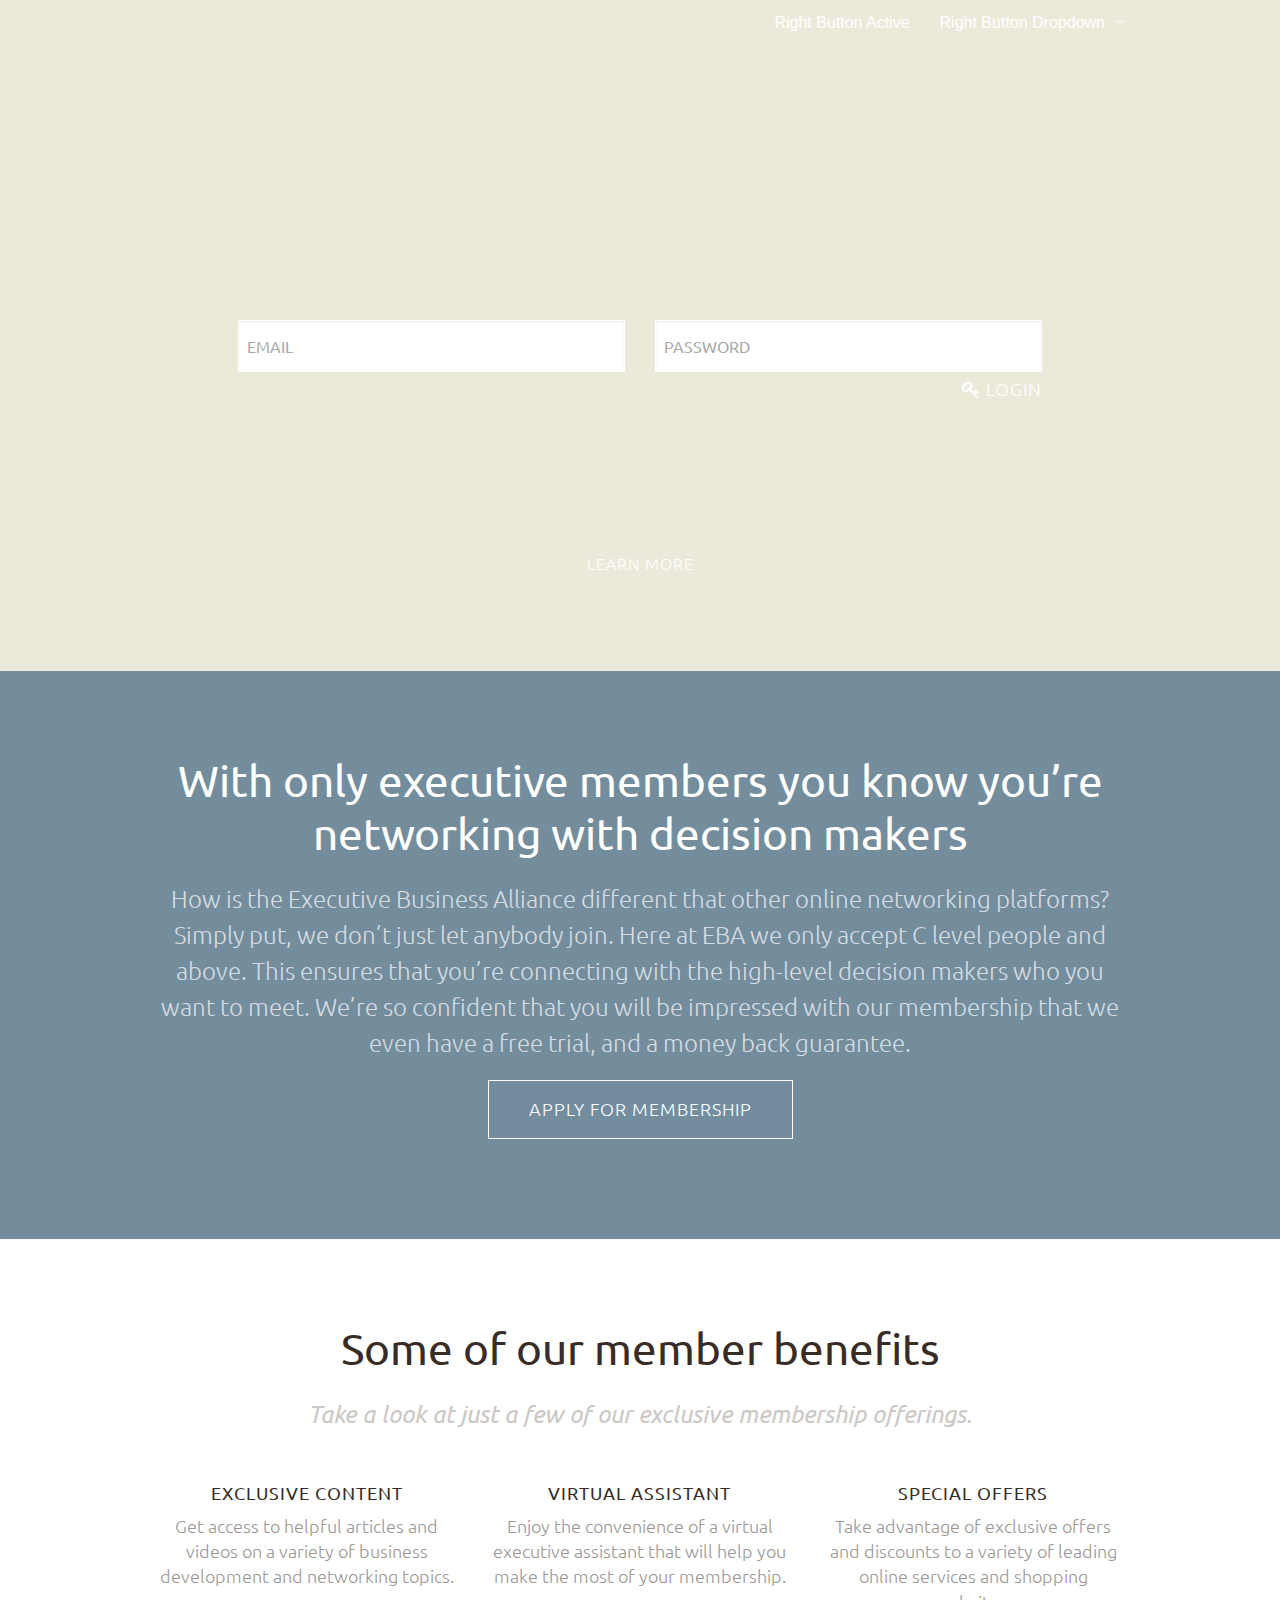
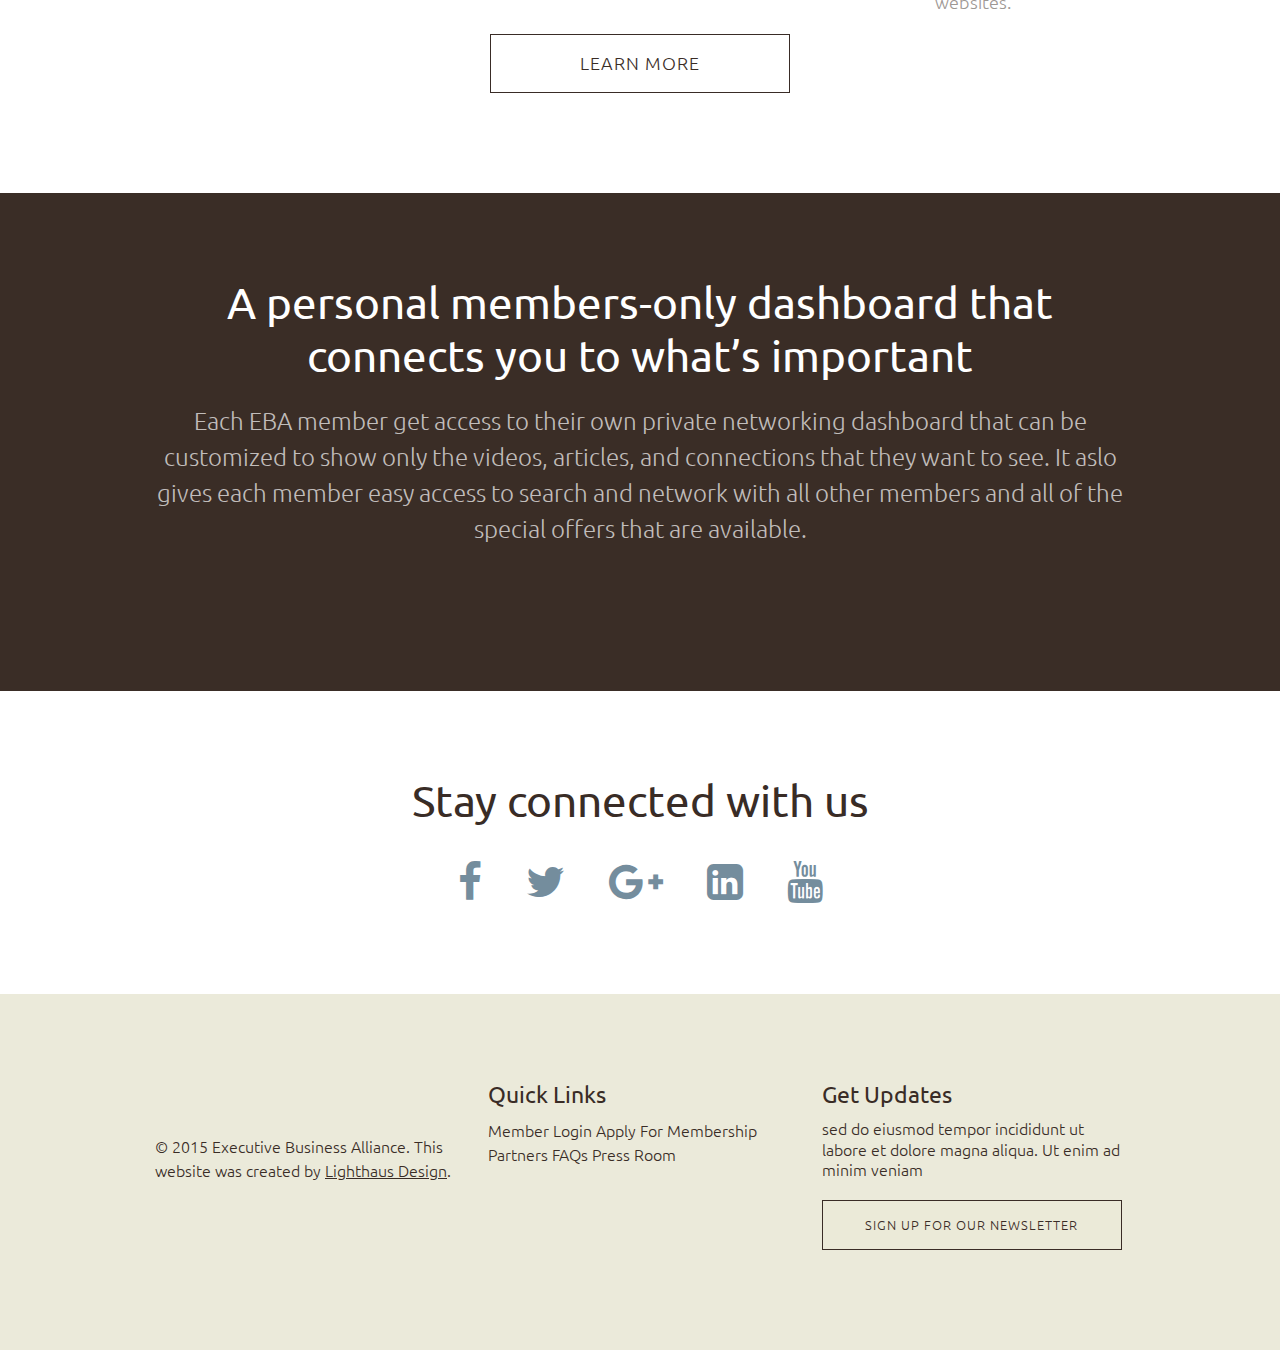
==== home.html @ 51d60e95 "update intro form" ====
<!DOCTYPE html>
<html class="no-js" lang="en">
<head>
	<title></title>
	<meta charset="UTF-8" />
	<meta http-equiv="X-UA-Compatible" content="IE=edge,chrome=1" />
	<meta name="author" content="revivemarketing.org" />
	<meta name="keywords" lang="en-us" content="" />
	<meta name="date" content="2012-01-01T08:49:37+00:00" />
	<meta name="description" content="" />
	<meta name="robots" content="index, follow" />
	<meta name="copyright" content="Copyright © 2015 All Rights Reserved" />
	<meta name="google-site-verification" content="">
	<meta name="viewport" content="width=device-width, initial-scale=1.0" />
	<meta name="apple-mobile-web-app-capable" content="yes" />

	<link href="img/startup.png" rel="apple-touch-startup-image" />
	<link href="img/apple-touch-icon.png" rel="apple-touch-icon" />
	<link href="img/apple-touch-icon-76x76.png" rel="apple-touch-icon" sizes="76x76" />
	<link href="img/apple-touch-icon-120x120.png" rel="apple-touch-icon" sizes="120x120" />
	<link href="img/apple-touch-icon-152x152.png" rel="apple-touch-icon" sizes="152x152" />
	<link rel="shortcut icon" href="img/favicon.ico" type="image/x-icon"/>
	
	<link href='http://fonts.googleapis.com/css?family=Ubuntu:400,300,300italic,500,700' rel='stylesheet' type='text/css'>
	<link rel="stylesheet" href="//maxcdn.bootstrapcdn.com/font-awesome/4.3.0/css/font-awesome.min.css">
	<link media="screen,print" rel="stylesheet" href="css/foundation.css" />
	<script src="js/vendor/modernizr.js"></script>

	<!--[if IE]>
	<script src="http://html5shiv.googlecode.com/svn/trunk/html5.js"></script>
	<![endif]-->
</head>
<body>
	<header id="header" class="contain-to-grid">
		<nav class="top-bar" data-topbar role="navigation">
		  <ul class="title-area">
		    <li class="name">
		      <h1><a href="#"></a></h1>
		    </li>
		     <!-- Remove the class "menu-icon" to get rid of menu icon. Take out "Menu" to just have icon alone -->
		    <li class="toggle-topbar menu-icon"><a href="#"><span>Menu</span></a></li>
		  </ul>

		  <section class="top-bar-section">
		    <!-- Right Nav Section -->
		    <ul class="right">
		      <li class="active"><a href="#">Right Button Active</a></li>
		      <li class="has-dropdown">
		        <a href="#">Right Button Dropdown</a>
		        <ul class="dropdown">
		          <li><a href="#">First link in dropdown</a></li>
		          <li class="active"><a href="#">Active link in dropdown</a></li>
		        </ul>
		      </li>
		    </ul>

		    <!-- Left Nav Section 
		    <ul class="left">
		      <li><a href="#">Left Nav Button</a></li>
		    </ul>
			-->	
		  </section>
		</nav>
	</header><!-- end header #. -->
	<section id="homepage" class="background text-center">
		<div class="row">
		    <div class="small-12 medium-12 large-12 columns">
				<img src="img/logo.png"  class="" id="logo"  alt="" />
				<form action="" method="POST" accept-charset="utf-8" id="" class="">
					<div class="row">
					    <div class="small-12 medium-6 large-5 large-offset-1 columns">
					        <input type="text" name="email"  id="email" value="" placeholder="EMAIL" />
					    </div><!-- end columns -->
					    <div class="small-12 medium-6 large-5 end columns">
					        <input type="password" name="password"  id="password" value="" placeholder="PASSWORD" />
							<button class="button-link right" id=""><i class="fa fa-key"></i> LOGIN</button>
					    </div><!-- end columns -->
					</div><!-- end row -->					
				</form>
				<a href="#learn-more" id="" class="down-arrow">Learn More</a>
		    </div><!-- end columns -->
		</div><!-- end row -->
	</section><!-- end section #landing-intro. -->	
	
	<section class="blue text-center" id="learn-more">
		<div class="row">
		    <div class="small-12 medium-12 large-12 columns">
				<h2 class="text-center">With only executive members you know you’re networking with decision makers</h2>
				<p class="text-center">How is the Executive Business Alliance different that other online networking platforms? Simply put, we don’t just let anybody join. Here at EBA we only accept C level people and above. This ensures that you’re connecting with the high-level decision makers who you want to meet. We’re so confident that you will be impressed with our membership that we even have a free trial, and a money back guarantee.</p>
				<a href="javascript:void(0);" id="" class="button cta-button">APPLY FOR MEMBERSHIP</a>
		    </div><!-- end columns -->
		</div><!-- end row -->
	</section><!-- end section #.blue -->
	
	<section class="white text-center">
		<div class="row">
		    <div class="small-12 medium-12 large-12 columns">
		        <h2 class="">Some of our member benefits</h2>
				<p><em>Take a look at just a few of our exclusive membership offerings.</em></p>
				<div class="row">
				    <div class="small-12 medium-12 large-4 columns">
				        <img src="img/icon-orange-paperclip.png" class="benefit-icon" alt="" />
						<h5 class="">EXCLUSIVE CONTENT</h5>
						<p class="sub-text">Get access to helpful articles and videos on a variety of business development and networking topics.</p>
				    </div><!-- end columns -->
				    <div class="small-12 medium-12 large-4 columns">
				        <img src="img/icon-orange-support.png" class="benefit-icon" alt="" />
						<h5 class="">VIRTUAL ASSISTANT</h5>
						<p class="sub-text">Enjoy the convenience of a virtual executive assistant that will help you make the most of your membership.</p>
				    </div><!-- end columns -->
				    <div class="small-12 medium-12 large-4 columns">
				        <img src="img/icon-orange-gift.png" class="benefit-icon" alt="" />
						<h5 class="">SPECIAL OFFERS</h5>
						<p class="sub-text">Take advantage of exclusive offers and discounts to a variety of leading online services and shopping websites. </p>
				    </div><!-- end columns -->
				</div><!-- end row -->
				<a href="javascript:void(0);"  class="button secondary cta-button">LEARN MORE</a>
		    </div><!-- end columns -->
		</div><!-- end row -->
		
	</section><!-- end section #.white -->
	
	<section class="brown text-center">
		<div class="row">
		    <div class="small-12 medium-12 large-12 columns">
		        <h2 class="">A personal members-only dashboard that connects you to what’s important </h2>
				<p>Each EBA member get access to their own private networking dashboard that can be customized to show only the videos, articles, and connections that they want to see. It aslo gives each member easy access to search and network with all other members and all of the special offers that are available.</p>	
				<ul class="small-block-grid-2 medium-block-grid-3 large-block-grid-9">
					<li><img src="img/brown-icon-1.png"  class=""  alt="" /></li>
					<li><img src="img/brown-icon-2.png"  class=""  alt="" /></li>
					<li><img src="img/brown-icon-3.png"  class=""  alt="" /></li>
					<li><img src="img/brown-icon-4.png"  class=""  alt="" /></li>
					<li><img src="img/brown-icon-5.png"  class=""  alt="" /></li>
					<li><img src="img/brown-icon-6.png"  class=""  alt="" /></li>
					<li><img src="img/brown-icon-7.png"  class=""  alt="" /></li>
					<li><img src="img/brown-icon-8.png"  class=""  alt="" /></li>
					<li><img src="img/brown-icon-9.png"  class=""  alt="" /></li>
					
				</ul>	        
		    </div><!-- end columns -->
		</div><!-- end row -->
	</section><!-- end section #.class_name -->
	
	<section class="white text-center">
		<div class="row">
		    <div class="small-12 medium-12 large-12 columns">
		        <h2 class="">Stay connected with us</h2>
				<ul class="social-icons">
				  <li><a href="#"><i class="fa fa-facebook"></i></a></li>
				  <li><a href="#"><i class="fa fa-twitter"></i></a></li>
				  <li><a href="#"><i class="fa fa-google-plus"></i></a></li>
				  <li><a href="#"><i class="fa fa-linkedin-square"></i></a></li>
				  <li><a href="#"><i class="fa fa-youtube"></i></a></li>
				</ul>
		    </div><!-- end columns -->
		</div><!-- end row -->
	</section><!-- end section #.white -->
	<section id="footer" class="tan">
		<div class="row">
		    <div class="small-width medium-12 large-4 columns">
				<img src="img/footer-logo.png"  class="" id="footer-logo"  alt="" />
				<div id="copy">© 2015 Executive Business Alliance. This website was created by <a href="http://lighthausdesign.com"  class="">Lighthaus Design</a>.</div><!-- end div#copy -->
		    </div><!-- end columns -->
		    <div class="small-width medium-12 large-4 columns">
		        <h4 class="">Quick Links</h4>
					Member Login
					Apply For Membership
					Partners
					FAQs
					Press Room
		    </div><!-- end columns -->
		    <div class="small-width medium-12 large-4 columns">
		        <h4 class="">Get Updates</h4>
				<p>sed do eiusmod tempor incididunt ut labore et dolore magna aliqua. Ut enim ad minim veniam</p>
				<a href="javascript:void(0);"  class="button cta-button small">SIGN UP FOR OUR NEWSLETTER</a>
		    </div><!-- end columns -->
		</div><!-- end row -->
				
	</section><!-- end section #footer.tan -->

		<!-- Grab Google CDN's jQuery. fall back to local if necessary -->
	<script src="http://ajax.googleapis.com/ajax/libs/jquery/2.1.4/jquery.js" type="text/javascript"></script> 
	<script>window.jQuery || document.write('<script src="js/vendor/jquery.min.js" type="text/javascript"><\/script>')</script>
	
	<script src="js/foundation.min.js"></script>
	<script src="js/app.js"></script>
</body>
</html>
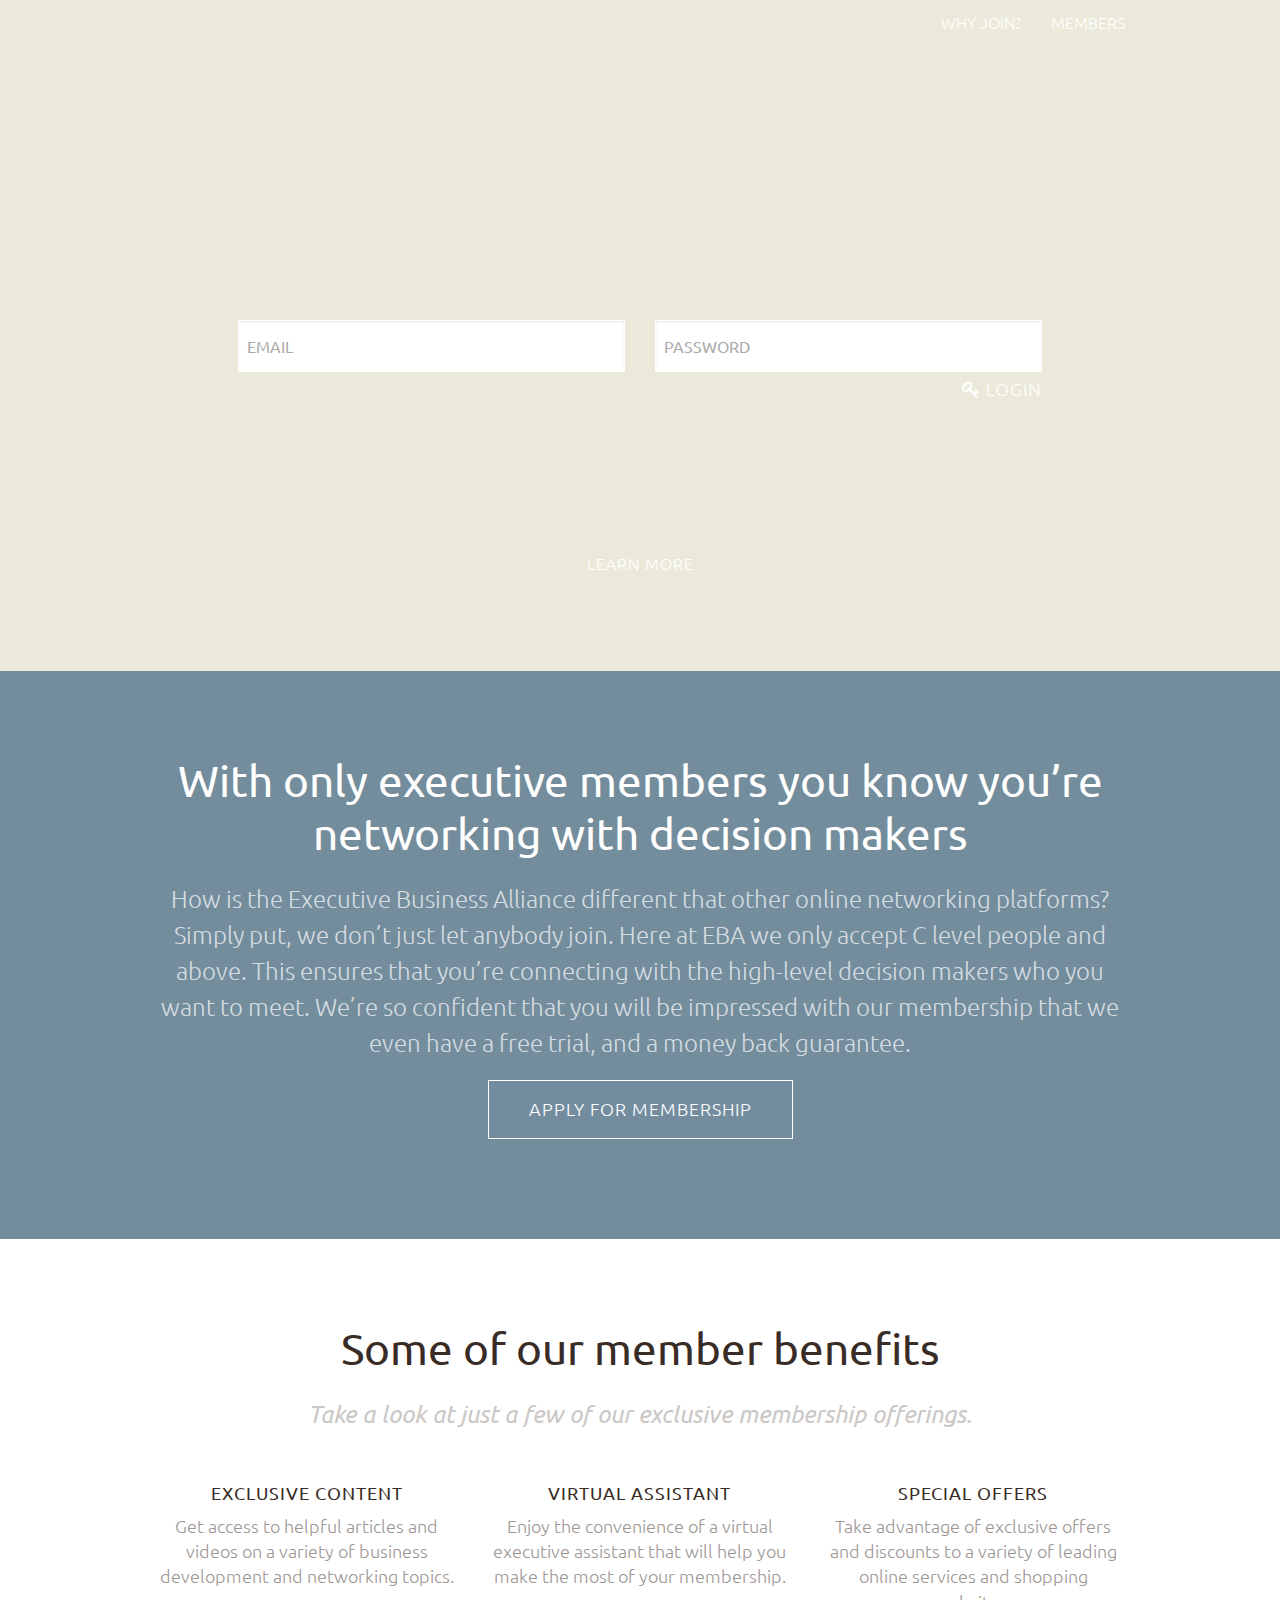
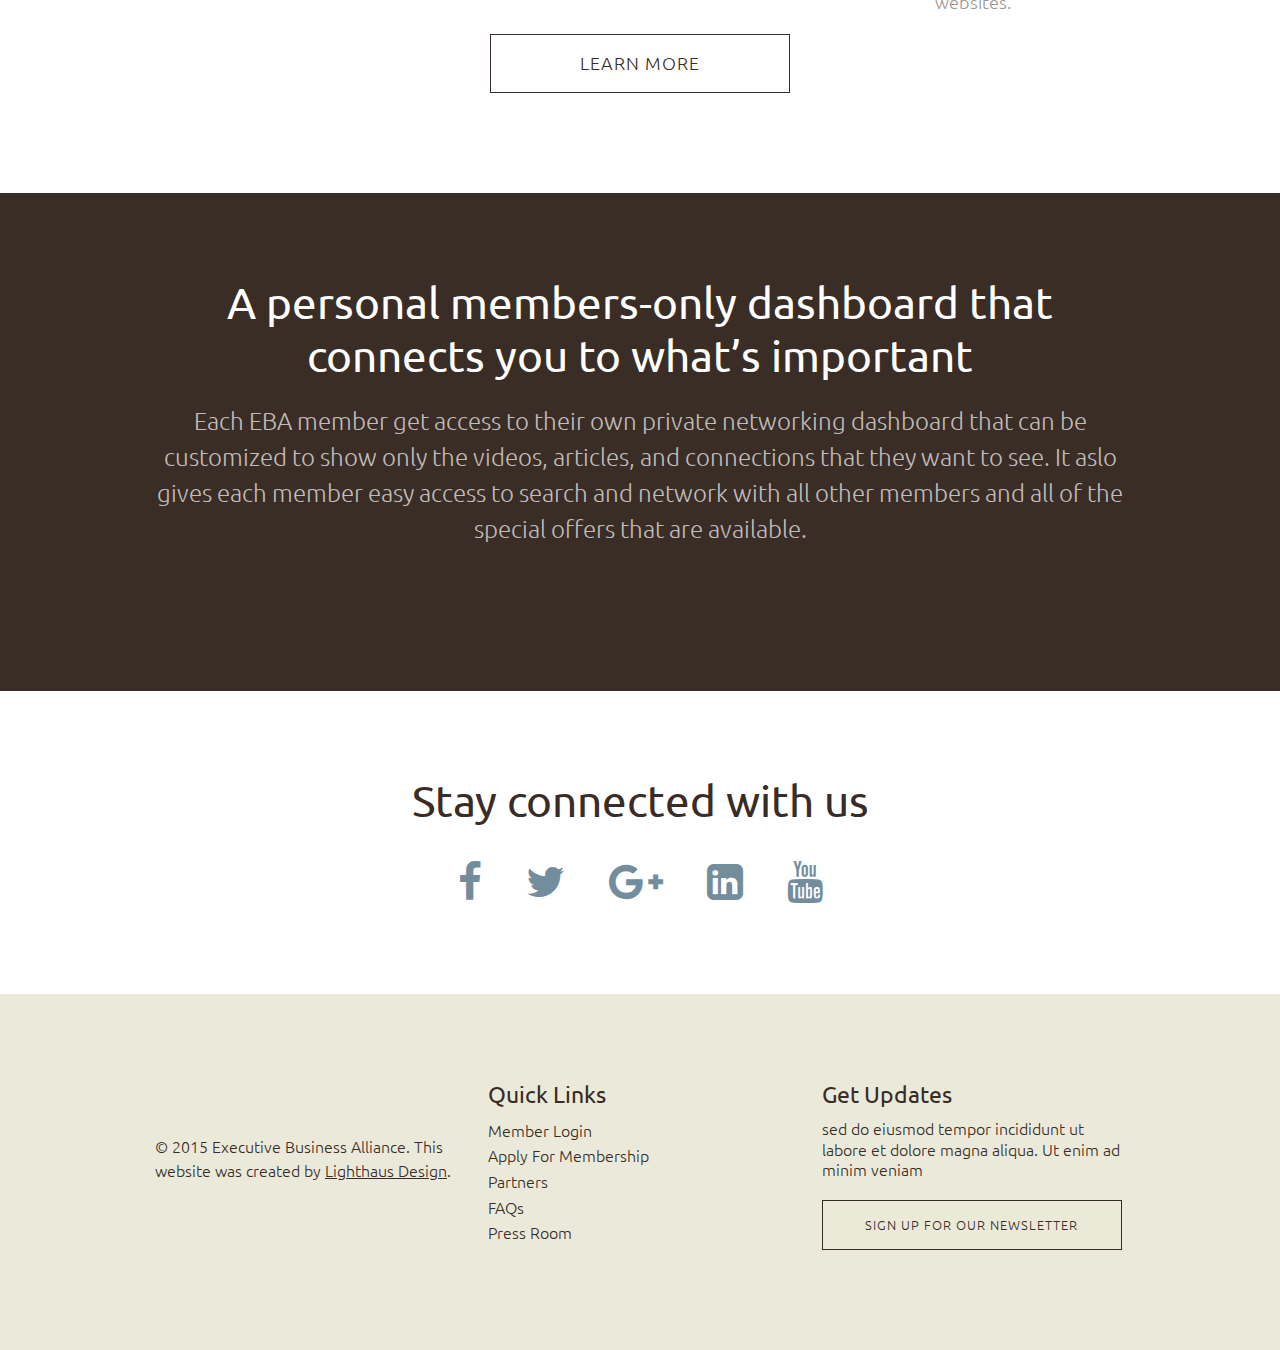
==== commit d5809a11: "updated menu dropdown and mobile menu" ====
--- a/home.html
+++ b/home.html
@@ -44,12 +44,13 @@
 		  <section class="top-bar-section">
 		    <!-- Right Nav Section -->
 		    <ul class="right">
-		      <li class="active"><a href="#">Right Button Active</a></li>
+		      <li class="active"><a href="#">Why Join?</a></li>
 		      <li class="has-dropdown">
-		        <a href="#">Right Button Dropdown</a>
+		        <a href="#">Members</a>
 		        <ul class="dropdown">
-		          <li><a href="#">First link in dropdown</a></li>
-		          <li class="active"><a href="#">Active link in dropdown</a></li>
+		          <li><a href="#">Our Vision</a></li>
+		          <li class="active"><a href="#">Features &amp; Benefits</a></li>
+		          <li><a href="#">Partners</a></li>		
 		        </ul>
 		      </li>
 		    </ul>
@@ -163,11 +164,13 @@
 		    </div><!-- end columns -->
 		    <div class="small-width medium-12 large-4 columns">
 		        <h4 class="">Quick Links</h4>
-					Member Login
-					Apply For Membership
-					Partners
-					FAQs
-					Press Room
+				<ul  class="quick-links">
+					<li><a href="javascript:void(0);" class="">Member Login</a></li>
+					<li><a href="javascript:void(0);" class="">Apply For Membership</a></li>
+					<li><a href="javascript:void(0);" class="">Partners</a></li>
+					<li><a href="javascript:void(0);" class="">FAQs</a></li>
+					<li><a href="javascript:void(0);" class="">Press Room</a></li>
+				</ul>
 		    </div><!-- end columns -->
 		    <div class="small-width medium-12 large-4 columns">
 		        <h4 class="">Get Updates</h4>
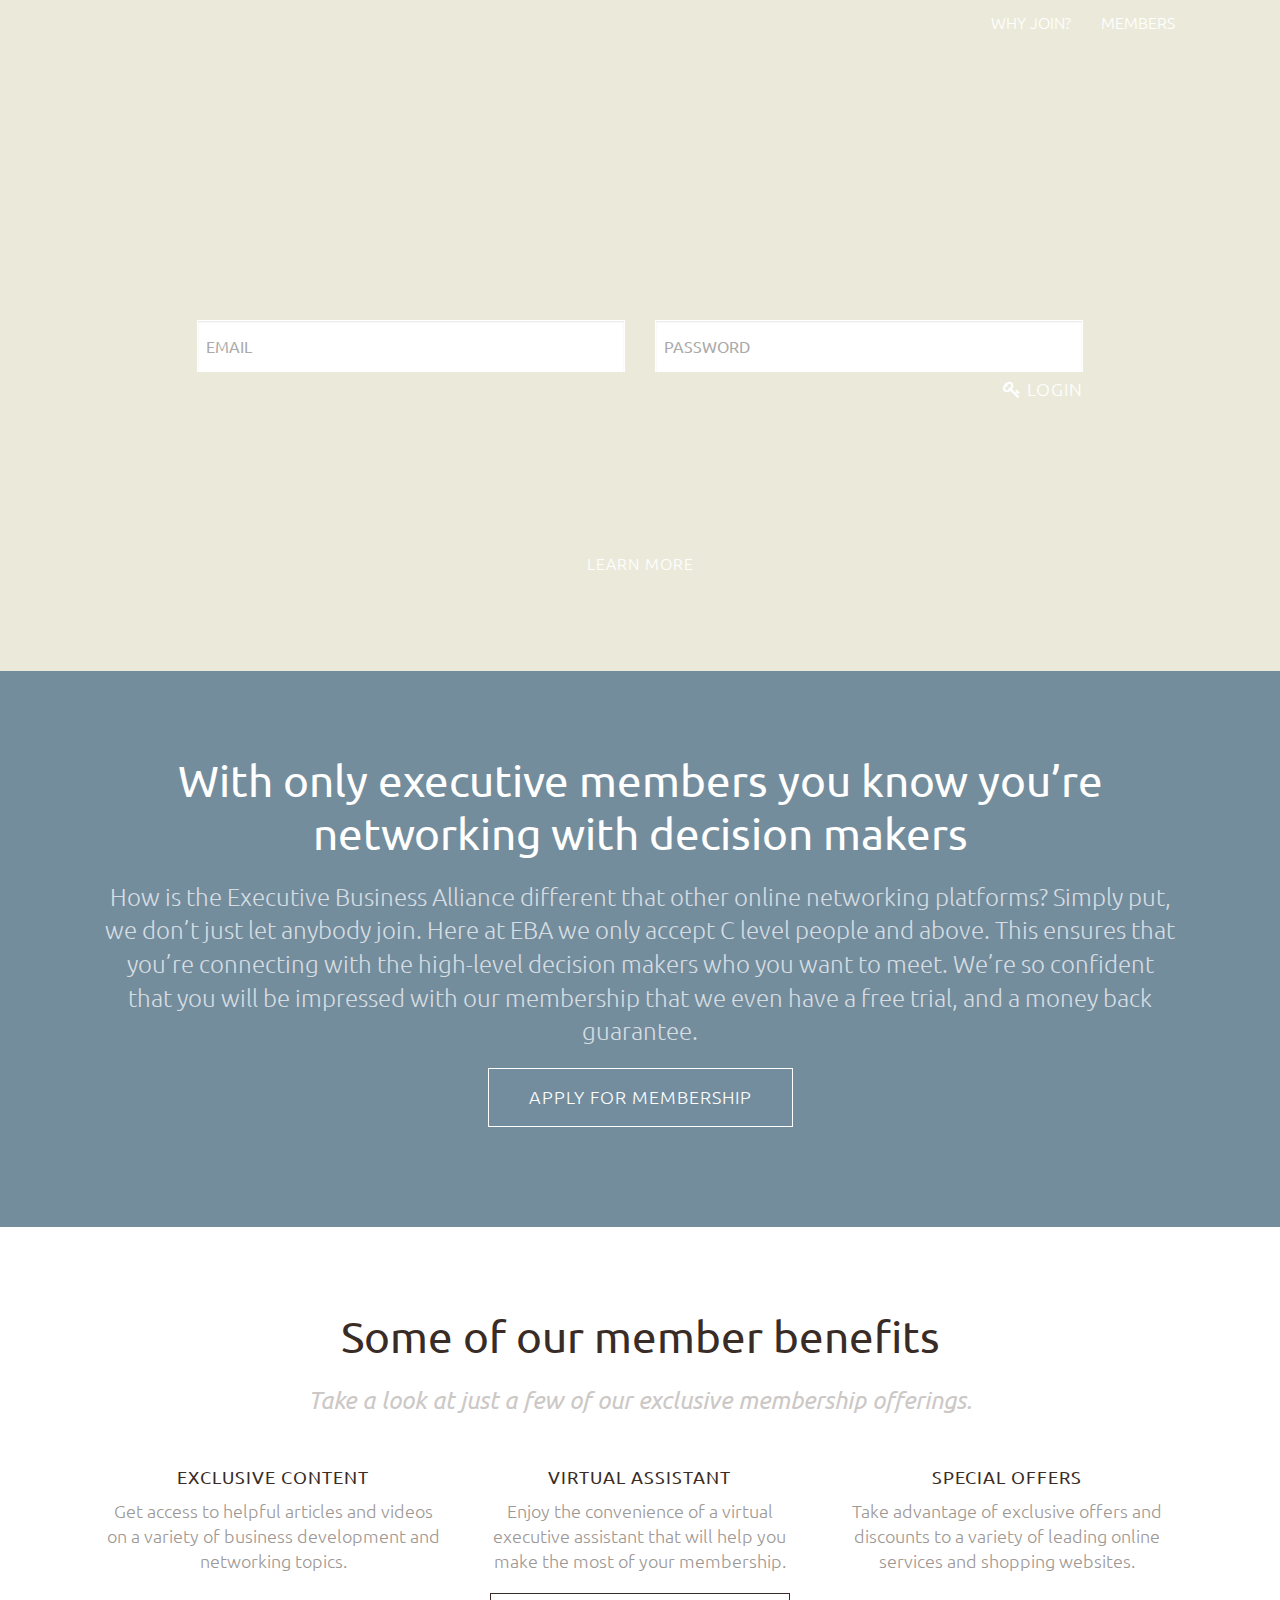
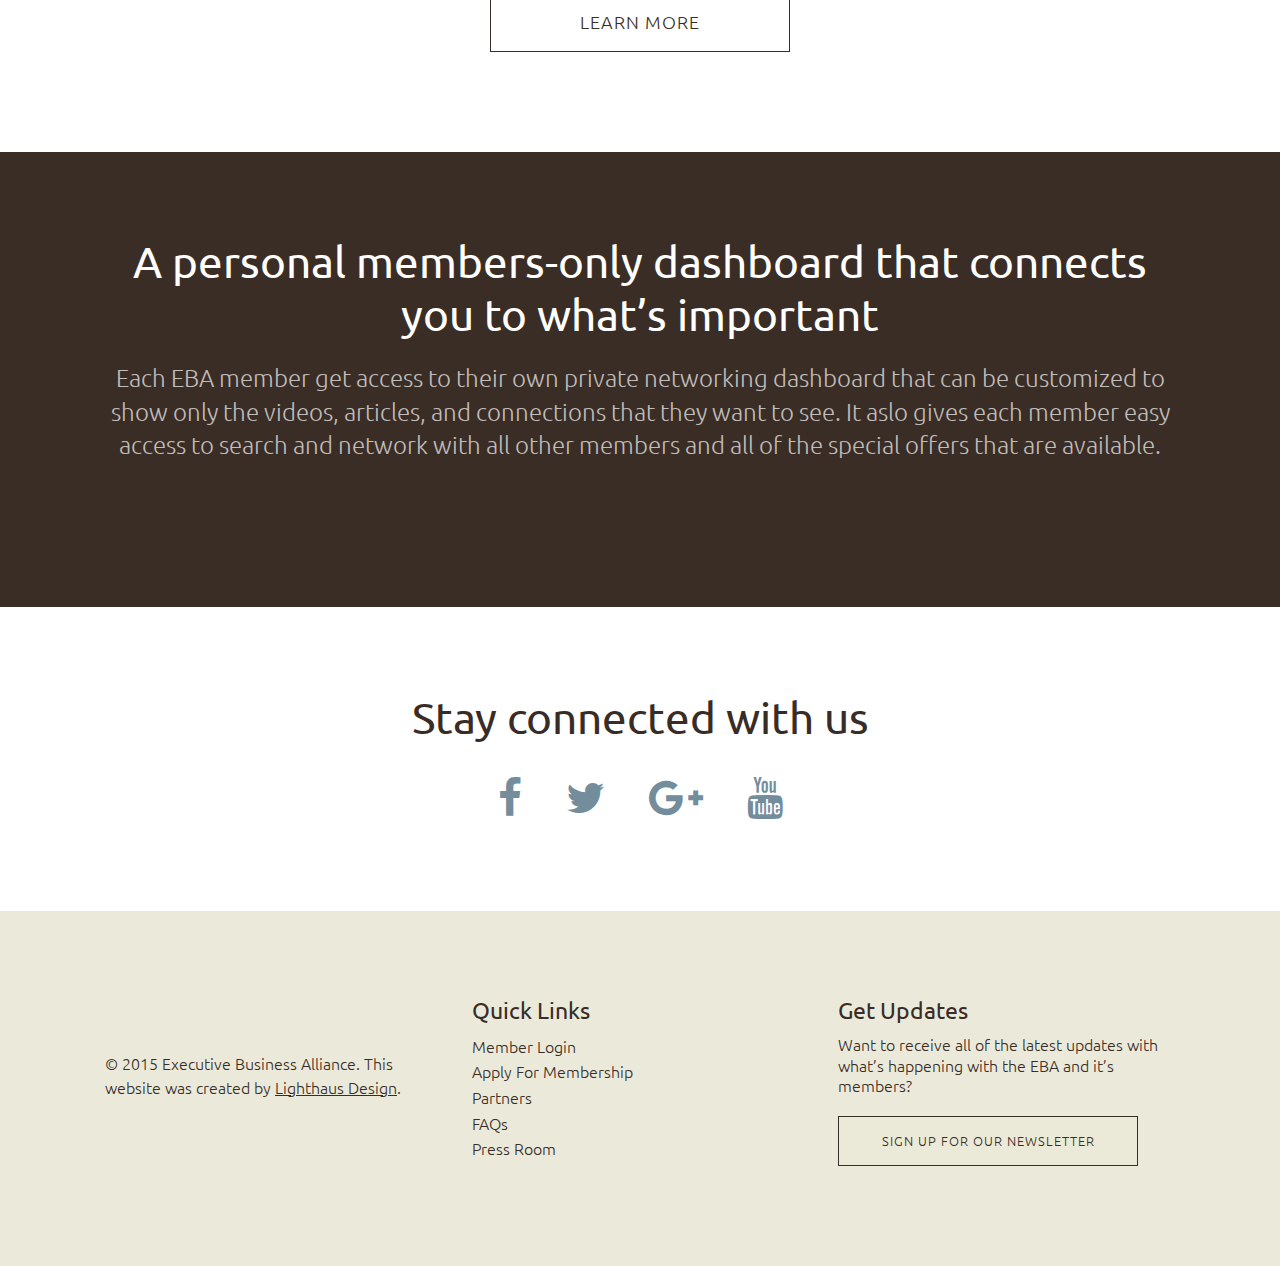
==== commit 4a994b1e: "updated members public page, social links, etc" ====
--- a/home.html
+++ b/home.html
@@ -54,12 +54,6 @@
 		        </ul>
 		      </li>
 		    </ul>
-
-		    <!-- Left Nav Section 
-		    <ul class="left">
-		      <li><a href="#">Left Nav Button</a></li>
-		    </ul>
-			-->	
 		  </section>
 		</nav>
 	</header><!-- end header #. -->
@@ -147,11 +141,11 @@
 		    <div class="small-12 medium-12 large-12 columns">
 		        <h2 class="">Stay connected with us</h2>
 				<ul class="social-icons">
-				  <li><a href="#"><i class="fa fa-facebook"></i></a></li>
-				  <li><a href="#"><i class="fa fa-twitter"></i></a></li>
-				  <li><a href="#"><i class="fa fa-google-plus"></i></a></li>
-				  <li><a href="#"><i class="fa fa-linkedin-square"></i></a></li>
-				  <li><a href="#"><i class="fa fa-youtube"></i></a></li>
+				  <li><a href="https://www.facebook.com/executivebusinessalliance" target="_blank"><i class="fa fa-facebook"></i></a></li>
+				  <li><a href="https://twitter.com/execbizalliance" target="_blank"><i class="fa fa-twitter"></i></a></li>
+				  <li><a href="https://plus.google.com/u/0/b/112574438292622719899/112574438292622719899/about" target="_blank"><i class="fa fa-google-plus"></i></a></li>
+				  <!--li><a href="#"><i class="fa fa-linkedin-square"></i></a></li-->
+				  <li><a href="https://www.youtube.com/channel/UCfTMVslbgfL_xwGfQPhDDjA" target="_blank"><i class="fa fa-youtube"></i></a></li>
 				</ul>
 		    </div><!-- end columns -->
 		</div><!-- end row -->
@@ -174,7 +168,7 @@
 		    </div><!-- end columns -->
 		    <div class="small-width medium-12 large-4 columns">
 		        <h4 class="">Get Updates</h4>
-				<p>sed do eiusmod tempor incididunt ut labore et dolore magna aliqua. Ut enim ad minim veniam</p>
+				<p>Want to receive all of the latest updates with what’s happening with the EBA and it’s members?</p>
 				<a href="javascript:void(0);"  class="button cta-button small">SIGN UP FOR OUR NEWSLETTER</a>
 		    </div><!-- end columns -->
 		</div><!-- end row -->
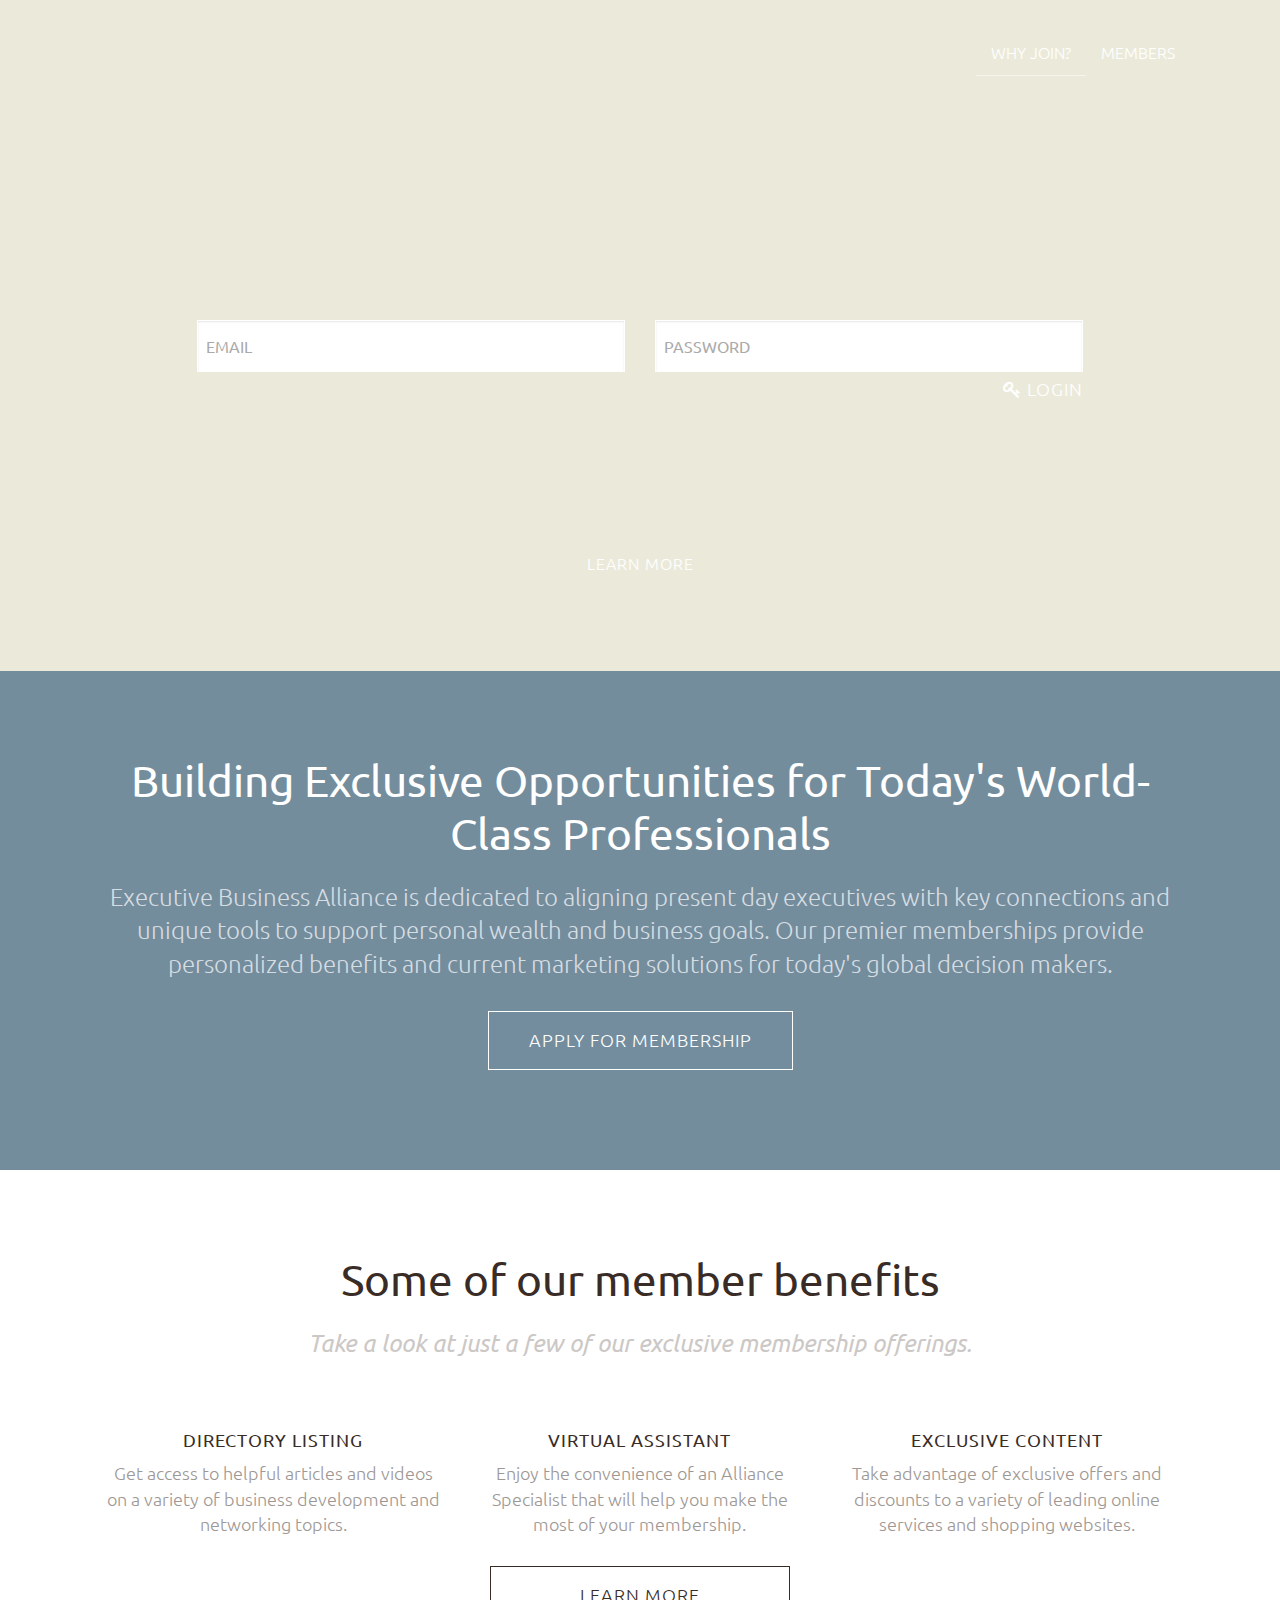
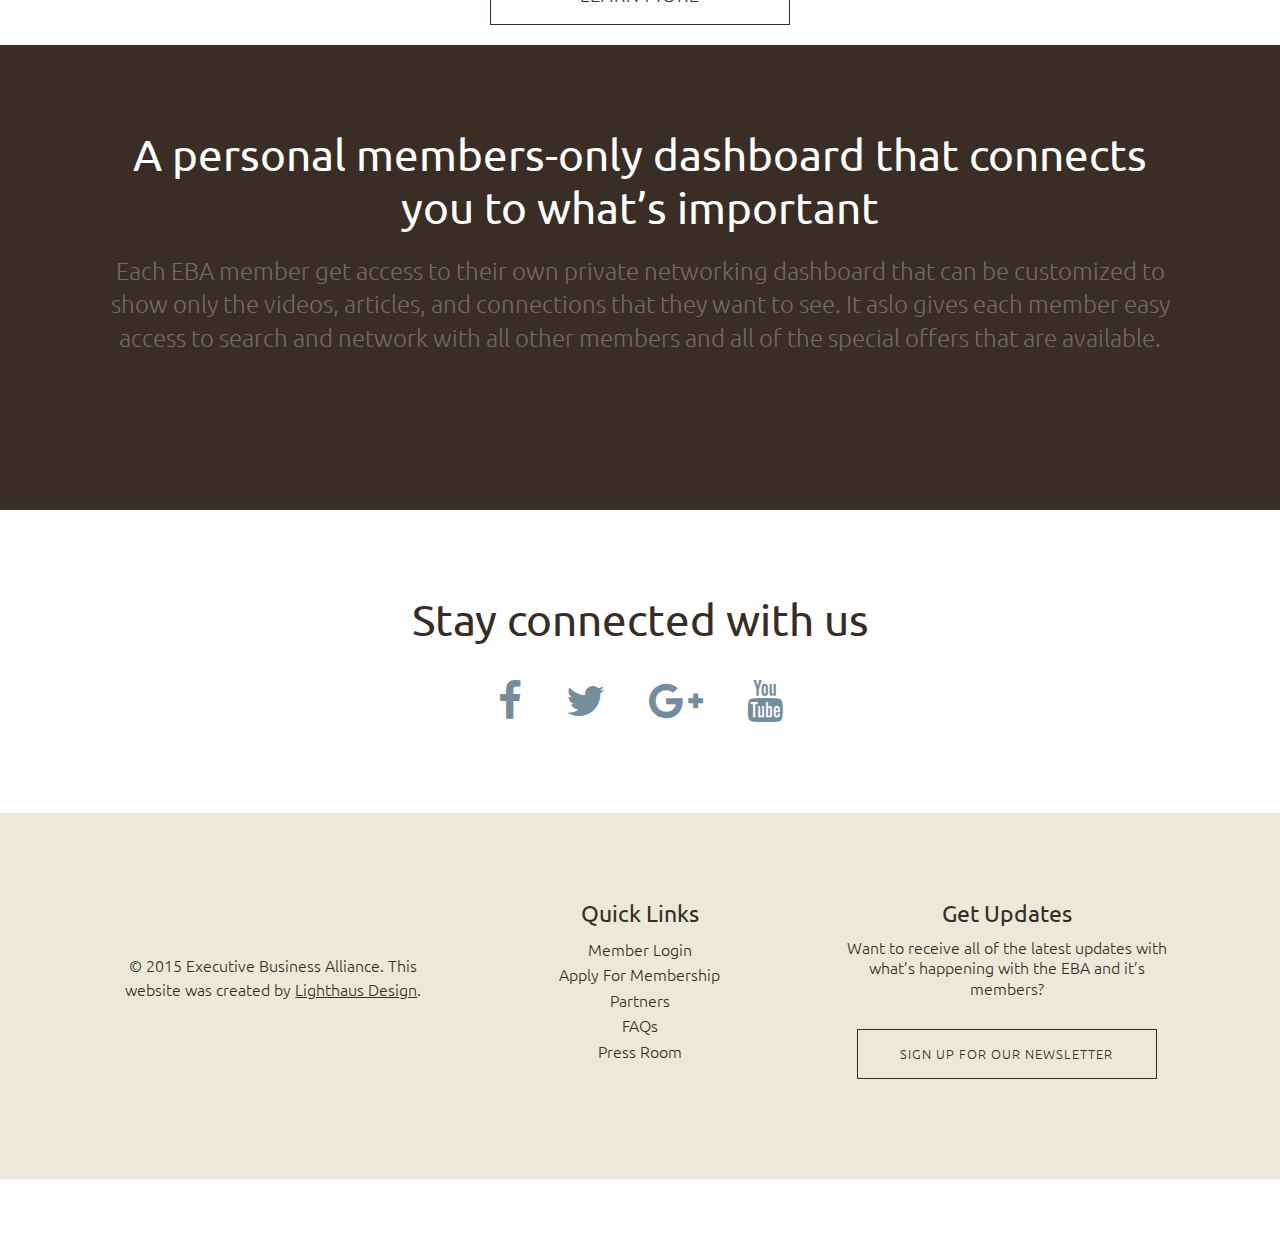
==== commit 605fc46a: "updates" ====
--- a/home.html
+++ b/home.html
@@ -1,13 +1,13 @@
 <!DOCTYPE html>
 <html class="no-js" lang="en">
 <head>
-	<title></title>
+	<title>Online Executive Business Networking | EBA</title>
 	<meta charset="UTF-8" />
 	<meta http-equiv="X-UA-Compatible" content="IE=edge,chrome=1" />
 	<meta name="author" content="revivemarketing.org" />
-	<meta name="keywords" lang="en-us" content="" />
-	<meta name="date" content="2012-01-01T08:49:37+00:00" />
-	<meta name="description" content="" />
+	<meta name="keywords" lang="en-us" content="online networking, online business networking, online executive networking, virtual networking, ceo networking, ceo peer groups, ceo networking groups, online business networking, entrepreneur networking" />
+	<meta name="date" content="2015-01-01T08:49:37+00:00" />
+	<meta name="description" content="EBA is an online executive business networking group that connects executives and CEOs, and gives them the online tools to network and make connections to grow their business and achieve their business goals." />
 	<meta name="robots" content="index, follow" />
 	<meta name="copyright" content="Copyright © 2015 All Rights Reserved" />
 	<meta name="google-site-verification" content="">
@@ -80,8 +80,8 @@
 	<section class="blue text-center" id="learn-more">
 		<div class="row">
 		    <div class="small-12 medium-12 large-12 columns">
-				<h2 class="text-center">With only executive members you know you’re networking with decision makers</h2>
-				<p class="text-center">How is the Executive Business Alliance different that other online networking platforms? Simply put, we don’t just let anybody join. Here at EBA we only accept C level people and above. This ensures that you’re connecting with the high-level decision makers who you want to meet. We’re so confident that you will be impressed with our membership that we even have a free trial, and a money back guarantee.</p>
+				<h2 class="text-center">Building Exclusive Opportunities for Today's World-Class Professionals</h2>
+				<p class="text-center">Executive Business Alliance is dedicated to aligning present day executives with key connections and unique tools to support personal wealth and business goals.  Our premier memberships provide personalized benefits and current marketing solutions for today's global decision makers.</p>
 				<a href="javascript:void(0);" id="" class="button cta-button">APPLY FOR MEMBERSHIP</a>
 		    </div><!-- end columns -->
 		</div><!-- end row -->
@@ -95,25 +95,24 @@
 				<div class="row">
 				    <div class="small-12 medium-12 large-4 columns">
 				        <img src="img/icon-orange-paperclip.png" class="benefit-icon" alt="" />
-						<h5 class="">EXCLUSIVE CONTENT</h5>
+						<h5 class="">DIRECTORY LISTING</h5>
 						<p class="sub-text">Get access to helpful articles and videos on a variety of business development and networking topics.</p>
 				    </div><!-- end columns -->
 				    <div class="small-12 medium-12 large-4 columns">
 				        <img src="img/icon-orange-support.png" class="benefit-icon" alt="" />
 						<h5 class="">VIRTUAL ASSISTANT</h5>
-						<p class="sub-text">Enjoy the convenience of a virtual executive assistant that will help you make the most of your membership.</p>
+						<p class="sub-text">Enjoy the convenience of an Alliance Specialist that will help you make the most of your membership.</p>
 				    </div><!-- end columns -->
 				    <div class="small-12 medium-12 large-4 columns">
 				        <img src="img/icon-orange-gift.png" class="benefit-icon" alt="" />
-						<h5 class="">SPECIAL OFFERS</h5>
+						<h5 class="">EXCLUSIVE CONTENT</h5>
 						<p class="sub-text">Take advantage of exclusive offers and discounts to a variety of leading online services and shopping websites. </p>
 				    </div><!-- end columns -->
 				</div><!-- end row -->
-				<a href="javascript:void(0);"  class="button secondary cta-button">LEARN MORE</a>
+				<a href="landing.php"  class="button secondary cta-button">LEARN MORE</a>
 		    </div><!-- end columns -->
 		</div><!-- end row -->
 		
-	</section><!-- end section #.white -->
 	
 	<section class="brown text-center">
 		<div class="row">
@@ -152,11 +151,11 @@
 	</section><!-- end section #.white -->
 	<section id="footer" class="tan">
 		<div class="row">
-		    <div class="small-width medium-12 large-4 columns">
+		    <div class="small-12 medium-4 large-4 columns">
 				<img src="img/footer-logo.png"  class="" id="footer-logo"  alt="" />
 				<div id="copy">© 2015 Executive Business Alliance. This website was created by <a href="http://lighthausdesign.com"  class="">Lighthaus Design</a>.</div><!-- end div#copy -->
 		    </div><!-- end columns -->
-		    <div class="small-width medium-12 large-4 columns">
+		    <div class="small-12 medium-4 large-4 columns">
 		        <h4 class="">Quick Links</h4>
 				<ul  class="quick-links">
 					<li><a href="javascript:void(0);" class="">Member Login</a></li>
@@ -166,7 +165,7 @@
 					<li><a href="javascript:void(0);" class="">Press Room</a></li>
 				</ul>
 		    </div><!-- end columns -->
-		    <div class="small-width medium-12 large-4 columns">
+		    <div class="small-12 medium-4 large-4 columns">
 		        <h4 class="">Get Updates</h4>
 				<p>Want to receive all of the latest updates with what’s happening with the EBA and it’s members?</p>
 				<a href="javascript:void(0);"  class="button cta-button small">SIGN UP FOR OUR NEWSLETTER</a>
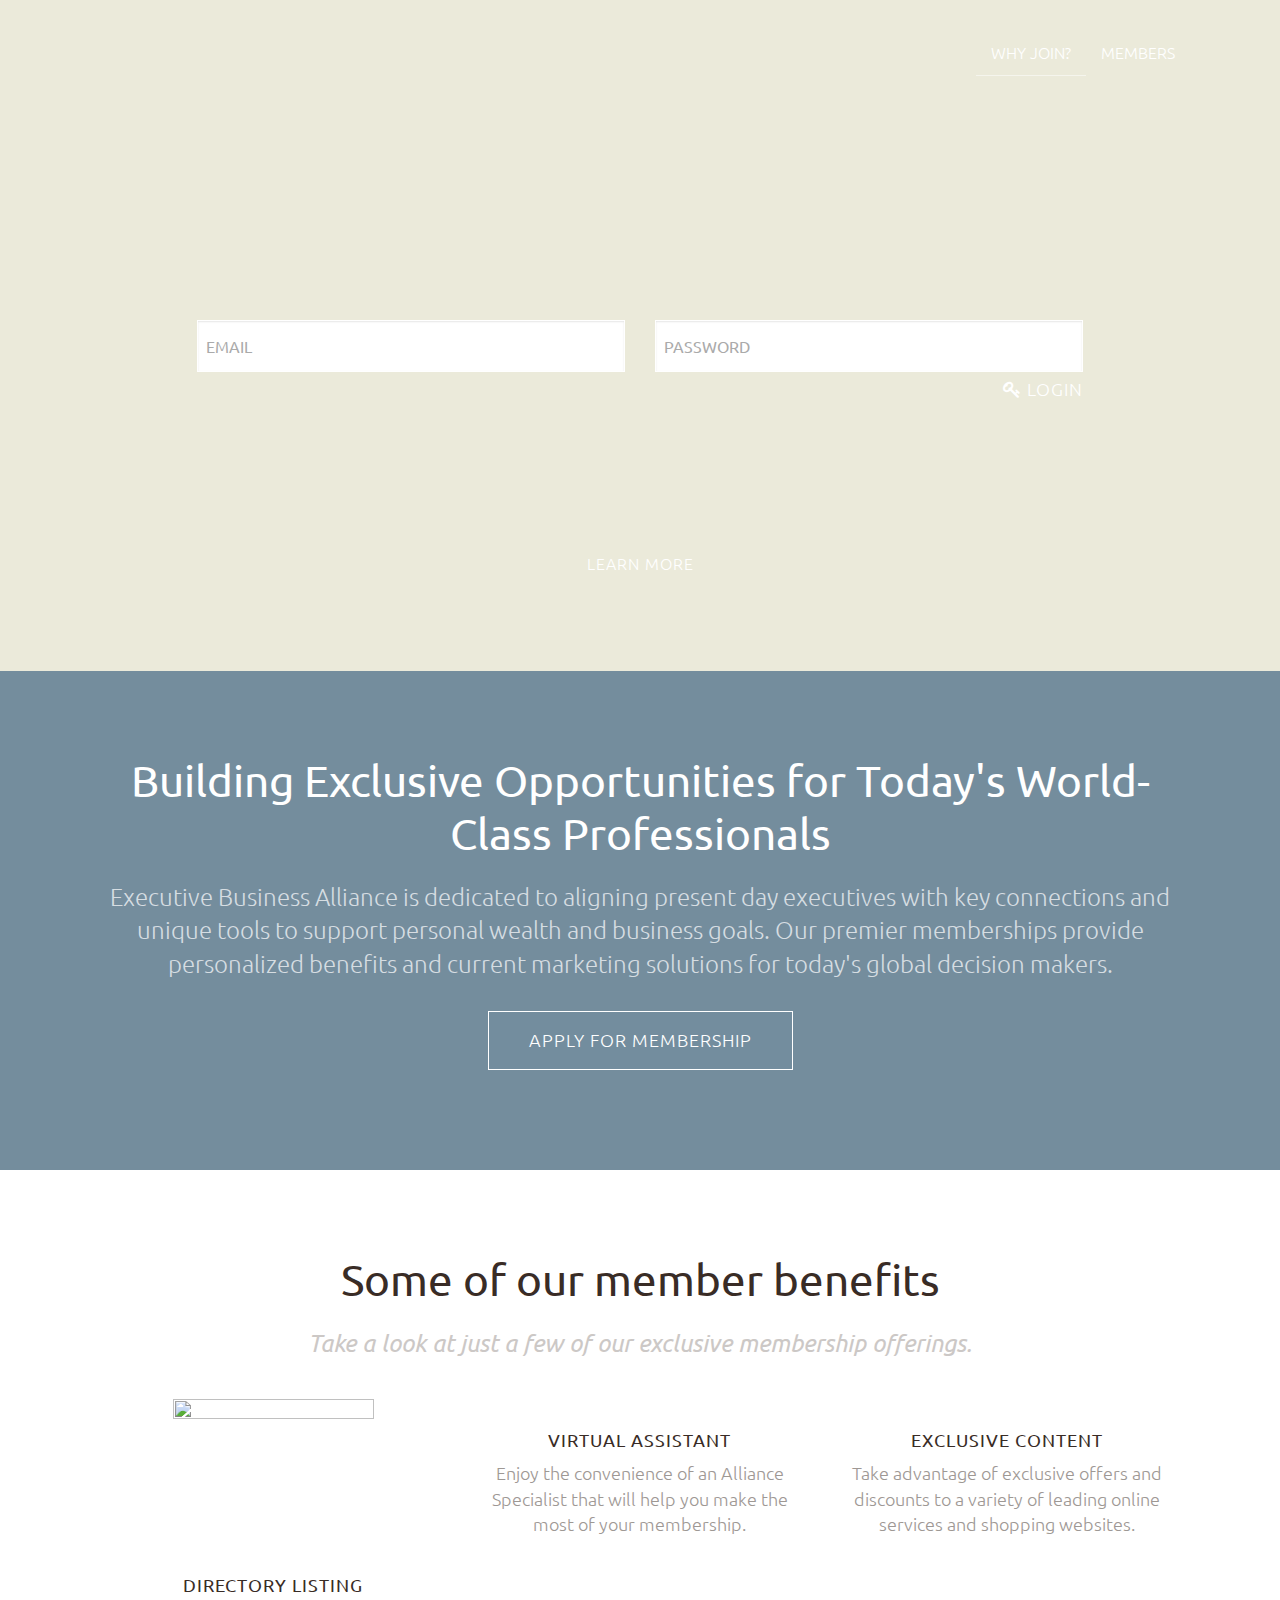
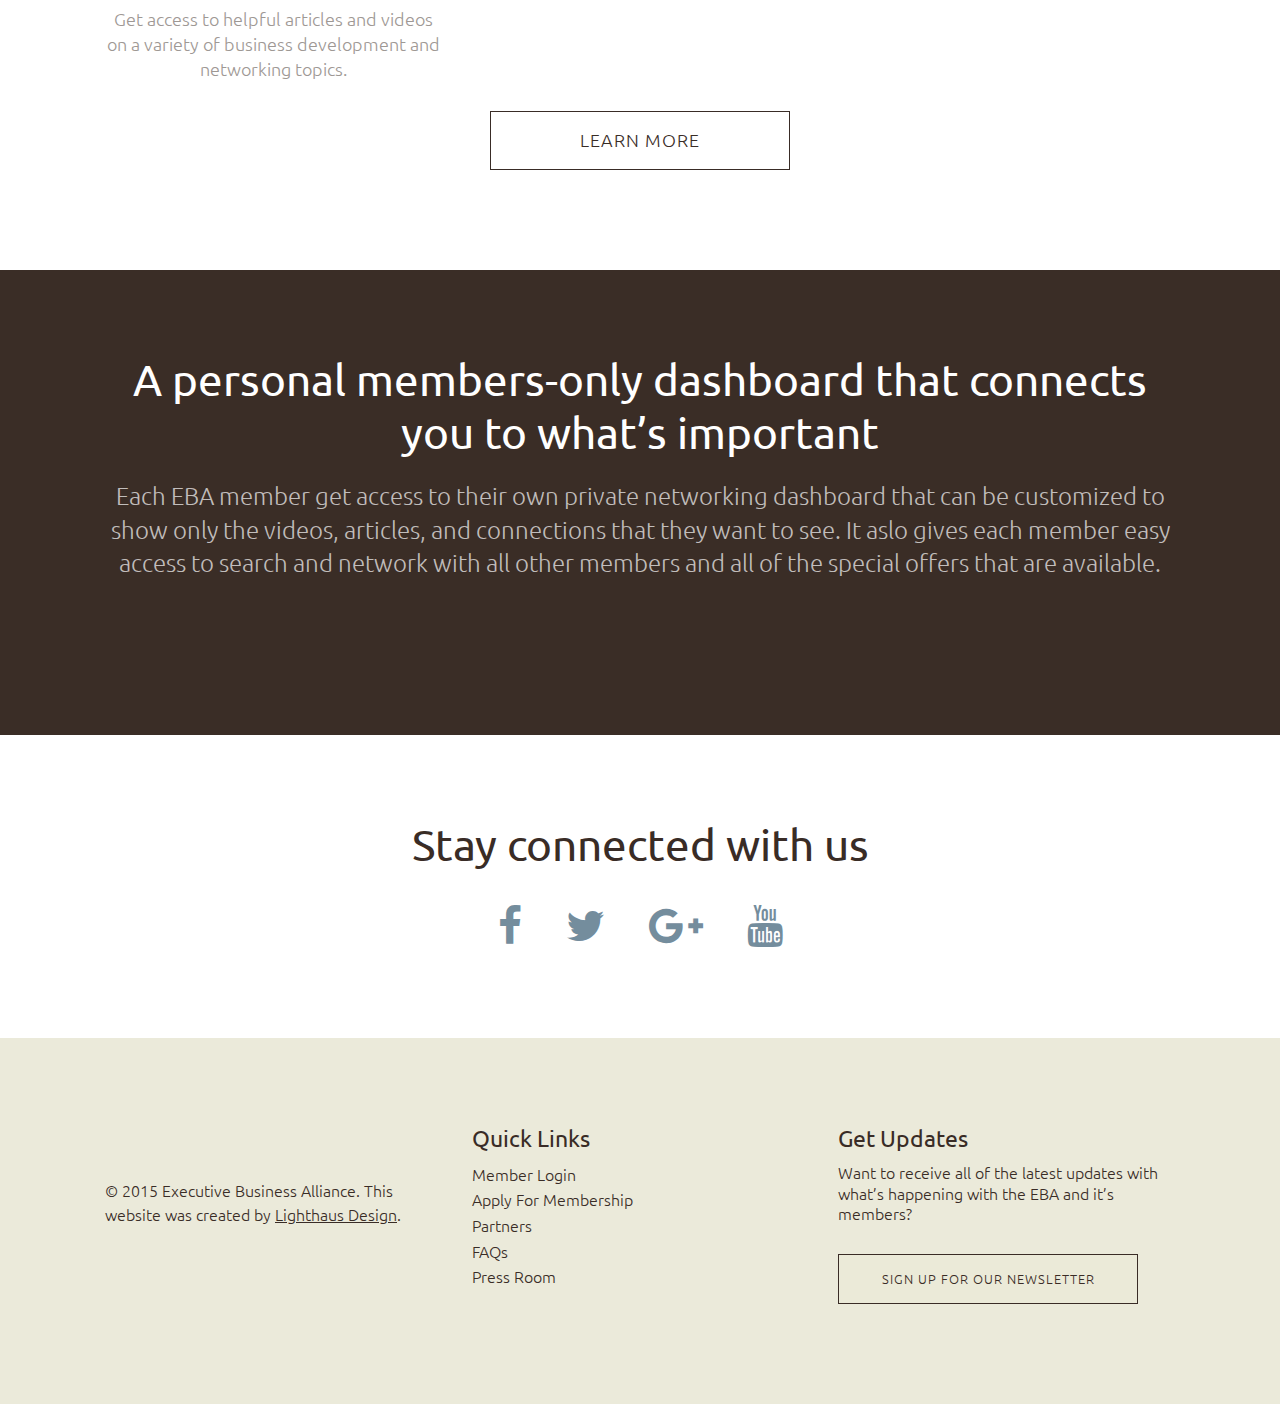
==== commit cc15d071: "update" ====
--- a/home.html
+++ b/home.html
@@ -94,7 +94,7 @@
 				<p><em>Take a look at just a few of our exclusive membership offerings.</em></p>
 				<div class="row">
 				    <div class="small-12 medium-12 large-4 columns">
-				        <img src="img/icon-orange-paperclip.png" class="benefit-icon" alt="" />
+				        <img src="img/benefit-icon-allies.png" class="benefit-icon" alt="" width="201" height="150" />
 						<h5 class="">DIRECTORY LISTING</h5>
 						<p class="sub-text">Get access to helpful articles and videos on a variety of business development and networking topics.</p>
 				    </div><!-- end columns -->
@@ -112,7 +112,7 @@
 				<a href="landing.php"  class="button secondary cta-button">LEARN MORE</a>
 		    </div><!-- end columns -->
 		</div><!-- end row -->
-		
+	</section><!-- end section #.white -->
 	
 	<section class="brown text-center">
 		<div class="row">
